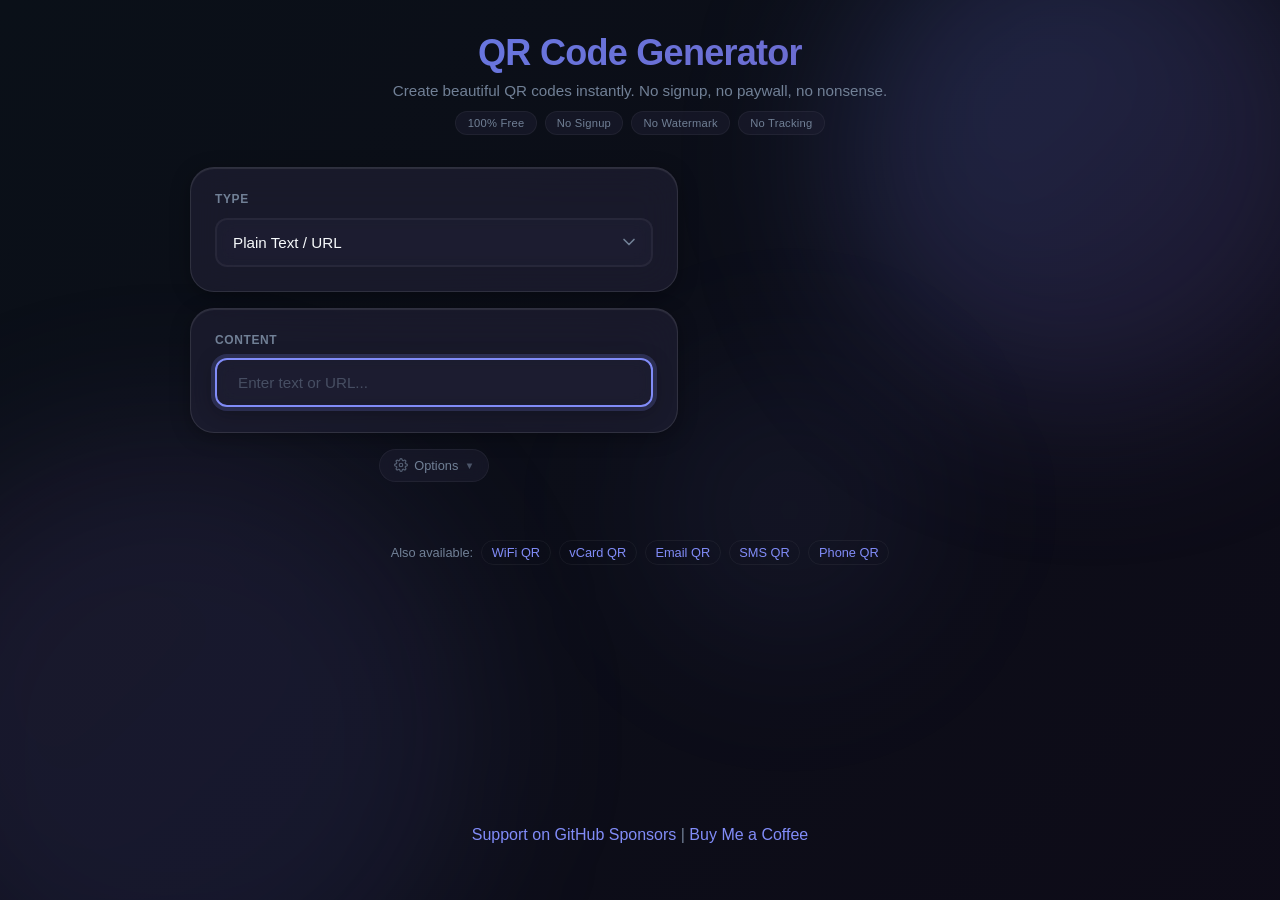
==== index.html @ a4133f2a "update" ====
<!DOCTYPE html>
<html lang="en" class="dark">
<head>
    <meta charset="UTF-8" />
    <meta name="viewport" content="width=device-width, initial-scale=1.0" />
    <meta http-equiv="Content-Security-Policy" content="default-src 'self'; script-src 'self' https://www.googletagmanager.com 'unsafe-inline'; style-src 'self' 'unsafe-inline' https://fonts.googleapis.com; img-src 'self' data:; font-src https://fonts.gstatic.com; connect-src 'self' https://*.google-analytics.com https://*.analytics.google.com https://*.googletagmanager.com;">
    <title>QR Code Generator</title>
    <meta name="description" content="Free, private QR code generator. Create QR codes for URLs, WiFi, contacts, email, and more. No tracking, no ads, runs entirely in your browser." />
    <meta property="og:title" content="QR Code Generator" />
    <meta property="og:description" content="Free, private QR code generator. Create QR codes for URLs, WiFi, contacts, email, and more." />
    <meta property="og:type" content="website" />
    <meta property="og:image" content="favicon.svg" />
    <meta name="twitter:card" content="summary" />
    <meta name="twitter:title" content="QR Code Generator" />
    <meta name="twitter:description" content="Free, private QR code generator. Create QR codes for URLs, WiFi, contacts, email, and more." />
    <link rel="canonical" href="https://qr.pivovarit.com/" />
    <link rel="icon" type="image/svg+xml" href="favicon.svg" />
    <link rel="preconnect" href="https://fonts.googleapis.com">
    <link rel="preconnect" href="https://fonts.gstatic.com" crossorigin>
    <link href="https://fonts.googleapis.com/css2?family=Inter:wght@400;500;600;700&display=swap" rel="stylesheet">
    <script>
        window.dataLayer = window.dataLayer || [];
        function gtag(){dataLayer.push(arguments);}
        window.addEventListener('load', function() {
            var s = document.createElement('script');
            s.src = 'https://www.googletagmanager.com/gtag/js?id=G-1085VCHG37';
            s.async = true;
            document.head.appendChild(s);
            gtag('js', new Date());
            gtag('config', 'G-1085VCHG37');
        });
    </script>
    <link rel="stylesheet" href="style.css">
</head>
<body class="dark">

<div class="bg-orb bg-orb-1"></div>
<div class="bg-orb bg-orb-2"></div>
<div class="bg-orb bg-orb-3"></div>

<div class="container">
    <div class="header">
        <h1>QR Code Generator</h1>
        <p class="subtitle">Create beautiful QR codes instantly. No signup, no paywall, no nonsense.</p>
        <div class="trust-badges">
            <span class="trust-badge">100% Free</span>
            <span class="trust-badge">No Signup</span>
            <span class="trust-badge">No Watermark</span>
            <span class="trust-badge">No Tracking</span>
        </div>
    </div>

    <div class="main-layout">
        <div class="input-column">
            <div class="card preset-selector">
                <div class="card-label">Type</div>
                <select id="presetSelect">
                    <option value="text">Plain Text / URL</option>
                    <option value="wifi">WiFi Network</option>
                    <option value="vcard">Contact Card (vCard)</option>
                    <option value="email">Email Address</option>
                    <option value="sms">SMS Message</option>
                    <option value="phone">Phone Number</option>
                </select>
            </div>

            <div class="card">
                <div class="card-label">Content</div>
                <div class="input-group" id="inputGroup">
                    <input type="text" id="text" placeholder="Enter text or URL..." />
                </div>
            </div>

            <div class="customization-toggle">
                <button type="button" class="toggle-btn" id="panelHeader">
                    <svg width="14" height="14" viewBox="0 0 24 24" fill="none" stroke="currentColor" stroke-width="2" stroke-linecap="round" stroke-linejoin="round">
                        <circle cx="12" cy="12" r="3"></circle>
                        <path d="M19.4 15a1.65 1.65 0 0 0 .33 1.82l.06.06a2 2 0 0 1 0 2.83 2 2 0 0 1-2.83 0l-.06-.06a1.65 1.65 0 0 0-1.82-.33 1.65 1.65 0 0 0-1 1.51V21a2 2 0 0 1-2 2 2 2 0 0 1-2-2v-.09A1.65 1.65 0 0 0 9 19.4a1.65 1.65 0 0 0-1.82.33l-.06.06a2 2 0 0 1-2.83 0 2 2 0 0 1 0-2.83l.06-.06a1.65 1.65 0 0 0 .33-1.82 1.65 1.65 0 0 0-1.51-1H3a2 2 0 0 1-2-2 2 2 0 0 1 2-2h.09A1.65 1.65 0 0 0 4.6 9a1.65 1.65 0 0 0-.33-1.82l-.06-.06a2 2 0 0 1 0-2.83 2 2 0 0 1 2.83 0l.06.06a1.65 1.65 0 0 0 1.82.33H9a1.65 1.65 0 0 0 1-1.51V3a2 2 0 0 1 2-2 2 2 0 0 1 2 2v.09a1.65 1.65 0 0 0 1 1.51 1.65 1.65 0 0 0 1.82-.33l.06-.06a2 2 0 0 1 2.83 0 2 2 0 0 1 0 2.83l-.06.06a1.65 1.65 0 0 0-.33 1.82V9a1.65 1.65 0 0 0 1.51 1H21a2 2 0 0 1 2 2 2 2 0 0 1-2 2h-.09a1.65 1.65 0 0 0-1.51 1z"></path>
                    </svg>
                    <span>Options</span>
                    <span class="arrow">▼</span>
                </button>
            </div>

            <div class="customization-panel" id="panelContent">
                <div class="option-row">
                    <label for="moduleStyle">Style</label>
                    <select id="moduleStyle">
                        <option value="classic">Classic</option>

                        <option value="dots">Dots</option>
                    </select>
                </div>
                <div class="option-row">
                    <label for="fgColor">Foreground</label>
                    <input type="color" id="fgColor" value="#000000" />
                </div>
                <div class="option-row">
                    <label for="bgColor">Background</label>
                    <input type="color" id="bgColor" value="#ffffff" />
                </div>
                <div class="option-row">
                    <label for="gradientToggle">Gradient</label>
                    <input type="checkbox" id="gradientToggle" />
                </div>
                <div class="option-row gradient-options" id="gradientOptions" style="display: none;">
                    <label for="gradientFrom">Gradient</label>
                    <div class="gradient-colors">
                        <input type="color" id="gradientFrom" value="#667eea" />
                        <span class="gradient-arrow">→</span>
                        <input type="color" id="gradientTo" value="#764ba2" />
                    </div>
                </div>
                <div class="option-row">
                    <label for="sizeSlider">Size</label>
                    <div class="size-display">
                        <input type="range" id="sizeSlider" min="128" max="1024" value="256" step="32" />
                        <span class="size-value" id="sizeValue">256px</span>
                    </div>
                </div>
                <div class="option-row">
                    <label for="errorLevel">Error Correction</label>
                    <select id="errorLevel">
                        <option value="L">Low (7%)</option>
                        <option value="M">Medium (15%)</option>
                        <option value="Q">Quartile (25%)</option>
                        <option value="H" selected>High (30%)</option>
                    </select>
                </div>
                <div class="option-row">
                    <label for="includeBorder">Include border</label>
                    <input type="checkbox" id="includeBorder" checked />
                </div>
            </div>
        </div>

        <div class="qr-column">
            <div id="qrcode-wrapper">
                <div class="qr-frame" id="qrFrame">
                    <div id="qrcode"></div>
                </div>
                <div class="action-buttons" id="actionButtons">
                    <button class="action-btn" id="downloadBtn">
                        <span class="icon">📥</span>
                        <span>Download</span>
                    </button>
                    <button class="action-btn" id="copyBtn">
                        <span class="icon">📋</span>
                        <span>Copy</span>
                    </button>
                    <button class="action-btn" id="shareBtn">
                        <span class="icon">🔗</span>
                        <span>Share</span>
                    </button>
                </div>
            </div>
        </div>
    </div>
</div>

<div class="copy-feedback" id="copyFeedback">Copied to clipboard!</div>

<nav class="cross-links container">
    <span class="cross-links-label">Also available:</span>
    <a href="/wifi/">WiFi QR</a>
    <a href="/vcard/">vCard QR</a>
    <a href="/email/">Email QR</a>
    <a href="/sms/">SMS QR</a>
    <a href="/phone/">Phone QR</a>
</nav>

<footer>
    <div class="footer-main"><a href="https://github.com/sponsors/pivovarit" target="_blank" rel="noopener">Support on GitHub Sponsors</a> | <a href="https://buymeacoffee.com/pivovarit" target="_blank" rel="noopener">Buy Me a Coffee</a></div>
</footer>

<script src="qr.js"></script>
<script src="app.js"></script>
</body>
</html>
---- style.css ----
:root {
    --bg-primary: #e8eef5;
    --bg-secondary: rgba(255, 255, 255, 0.7);
    --bg-glass: rgba(255, 255, 255, 0.5);
    --bg-gradient: linear-gradient(135deg, #667eea 0%, #764ba2 100%);
    --text-primary: #1a202c;
    --text-secondary: #4a5568;
    --text-muted: #718096;
    --border-color: rgba(255, 255, 255, 0.6);
    --border-subtle: rgba(0, 0, 0, 0.06);
    --accent: #667eea;
    --accent-hover: #5a67d8;
    --accent-light: rgba(102, 126, 234, 0.15);
    --shadow-sm: 0 1px 3px rgba(0, 0, 0, 0.08);
    --shadow-md: 0 4px 20px rgba(0, 0, 0, 0.08);
    --shadow-lg: 0 10px 40px rgba(0, 0, 0, 0.1);
    --shadow-glow: 0 0 60px rgba(102, 126, 234, 0.4);
    --radius-sm: 8px;
    --radius-md: 12px;
    --radius-lg: 24px;
}

body.dark {
    --bg-primary: #0a0a12;
    --bg-secondary: rgba(30, 30, 50, 0.7);
    --bg-glass: rgba(30, 30, 50, 0.5);
    --bg-gradient: linear-gradient(135deg, #667eea 0%, #764ba2 100%);
    --text-primary: #f7fafc;
    --text-secondary: #a0aec0;
    --text-muted: #718096;
    --border-color: rgba(255, 255, 255, 0.1);
    --border-subtle: rgba(255, 255, 255, 0.05);
    --accent: #818cf8;
    --accent-hover: #a5b4fc;
    --accent-light: rgba(129, 140, 248, 0.2);
    --shadow-sm: 0 1px 3px rgba(0, 0, 0, 0.3);
    --shadow-md: 0 4px 20px rgba(0, 0, 0, 0.3);
    --shadow-lg: 0 10px 40px rgba(0, 0, 0, 0.4);
    --shadow-glow: 0 0 80px rgba(129, 140, 248, 0.35);
}

@keyframes gradientShift {
    0%, 100% { background-position: 0% 50%; }
    50% { background-position: 100% 50%; }
}

@keyframes float {
    0%, 100% { transform: translateY(0) rotate(0deg); }
    50% { transform: translateY(-20px) rotate(5deg); }
}

@keyframes pulse {
    0%, 100% { opacity: 0.5; }
    50% { opacity: 0.8; }
}

@keyframes scaleIn {
    0% { transform: scale(0.9); opacity: 0; }
    100% { transform: scale(1); opacity: 1; }
}

@keyframes slideUp {
    0% { transform: translateY(10px); opacity: 0; }
    100% { transform: translateY(0); opacity: 1; }
}

* {
    box-sizing: border-box;
    margin: 0;
    padding: 0;
}

html {
    background: #e8eef5;
}

html.dark {
    background: #0a0a12;
}

body {
    font-family: 'Inter', -apple-system, BlinkMacSystemFont, 'Segoe UI', sans-serif;
    background: linear-gradient(-45deg, #e8eef5, #dfe6f0, #e6e0f5, #e0eef5);
    background-size: 400% 400%;
    animation: gradientShift 15s ease infinite;
    color: var(--text-primary);
    min-height: 100vh;
    display: flex;
    flex-direction: column;
    align-items: center;
    padding: 2rem;
    transition: color 0.3s ease;
    position: relative;
    overflow: hidden;
}

body.dark {
    background: linear-gradient(-45deg, #0a0a12, #12121f, #0f0a18, #0a1018);
    background-size: 400% 400%;
    animation: gradientShift 15s ease infinite;
}

.bg-orb {
    position: fixed;
    border-radius: 50%;
    filter: blur(80px);
    pointer-events: none;
    z-index: 0;
    transition: background 0.3s ease;
}

.bg-orb-1 {
    top: -10%;
    right: -5%;
    width: 500px;
    height: 500px;
    background: linear-gradient(135deg, rgba(102, 126, 234, 0.3), rgba(118, 75, 162, 0.2));
    animation: float 8s ease-in-out infinite, pulse 4s ease-in-out infinite;
}

.bg-orb-2 {
    bottom: -15%;
    left: -10%;
    width: 600px;
    height: 600px;
    background: linear-gradient(135deg, rgba(118, 75, 162, 0.2), rgba(102, 126, 234, 0.15));
    animation: float 10s ease-in-out infinite reverse, pulse 5s ease-in-out infinite;
}

.bg-orb-3 {
    top: 40%;
    left: 50%;
    width: 300px;
    height: 300px;
    background: radial-gradient(circle, rgba(102, 126, 234, 0.15), transparent);
    animation: float 12s ease-in-out infinite, pulse 6s ease-in-out infinite;
}

body.dark .bg-orb-1 {
    background: linear-gradient(135deg, rgba(102, 126, 234, 0.25), rgba(118, 75, 162, 0.15));
}

body.dark .bg-orb-2 {
    background: linear-gradient(135deg, rgba(118, 75, 162, 0.15), rgba(102, 126, 234, 0.1));
}

body.dark .bg-orb-3 {
    background: radial-gradient(circle, rgba(129, 140, 248, 0.1), transparent);
}

.container {
    width: 100%;
    max-width: 900px;
    position: relative;
    z-index: 1;
}

.main-layout {
    display: flex;
    gap: 2rem;
    align-items: flex-start;
}

.input-column {
    flex: 1;
    min-width: 0;
}

.qr-column {
    flex-shrink: 0;
    width: 380px;
    display: flex;
    flex-direction: column;
    align-items: center;
}

.header {
    text-align: center;
    margin-bottom: 2rem;
    animation: slideUp 0.6s ease backwards;
}

h1 {
    font-size: 2.25rem;
    font-weight: 700;
    background: var(--bg-gradient);
    background-size: 200% 200%;
    animation: gradientShift 5s ease infinite;
    -webkit-background-clip: text;
    -webkit-text-fill-color: transparent;
    background-clip: text;
    margin-bottom: 0.5rem;
    letter-spacing: -0.02em;
}

.subtitle {
    color: var(--text-muted);
    font-size: 0.95rem;
    animation: slideUp 0.6s ease 0.1s backwards;
}

.card {
    background: var(--bg-secondary);
    backdrop-filter: blur(20px);
    -webkit-backdrop-filter: blur(20px);
    border-radius: var(--radius-lg);
    padding: 1.5rem;
    margin-bottom: 1rem;
    box-shadow: var(--shadow-md), inset 0 1px 1px var(--border-color);
    border: 1px solid var(--border-color);
    transition: all 0.3s cubic-bezier(0.4, 0, 0.2, 1);
    animation: slideUp 0.5s ease backwards;
}

.card:nth-child(2) { animation-delay: 0.1s; }
.card:nth-child(3) { animation-delay: 0.2s; }

.card:hover {
    transform: translateY(-2px);
    box-shadow: var(--shadow-lg), inset 0 1px 1px var(--border-color);
}

.card-label {
    font-size: 0.75rem;
    font-weight: 600;
    text-transform: uppercase;
    letter-spacing: 0.05em;
    color: var(--text-muted);
    margin-bottom: 0.75rem;
}

.preset-selector select {
    width: 100%;
    padding: 0.875rem 1rem;
    font-size: 0.95rem;
    font-weight: 500;
    border: 2px solid var(--border-subtle);
    border-radius: var(--radius-md);
    background-color: var(--bg-glass);
    backdrop-filter: blur(10px);
    -webkit-backdrop-filter: blur(10px);
    color: var(--text-primary);
    cursor: pointer;
    transition: all 0.3s cubic-bezier(0.4, 0, 0.2, 1);
    appearance: none;
    background-image: url("data:image/svg+xml,%3Csvg xmlns='http://www.w3.org/2000/svg' width='24' height='24' viewBox='0 0 24 24' fill='none' stroke='%23718096' stroke-width='2' stroke-linecap='round' stroke-linejoin='round'%3E%3Cpolyline points='6 9 12 15 18 9'%3E%3C/polyline%3E%3C/svg%3E");
    background-repeat: no-repeat;
    background-position: right 0.75rem center;
    background-size: 1.25rem;
    padding-right: 2.5rem;
}

.preset-selector select:focus {
    outline: none;
    border-color: var(--accent);
    box-shadow: 0 0 0 4px var(--accent-light), var(--shadow-md);
    transform: translateY(-1px);
}

.input-group {
    display: flex;
    flex-direction: column;
    gap: 0.75rem;
}

input[type="text"],
input[type="email"],
input[type="tel"],
textarea,
.input-group select {
    width: 100%;
    padding: 0.875rem 1rem;
    font-size: 0.95rem;
    font-family: inherit;
    border: 2px solid var(--border-subtle);
    border-radius: var(--radius-md);
    background-color: var(--bg-glass);
    backdrop-filter: blur(10px);
    -webkit-backdrop-filter: blur(10px);
    color: var(--text-primary);
    transition: all 0.3s cubic-bezier(0.4, 0, 0.2, 1);
}

input::placeholder,
textarea::placeholder {
    color: var(--text-muted);
    transition: all 0.3s ease;
}

input:focus::placeholder,
textarea:focus::placeholder {
    opacity: 0.5;
    transform: translateX(5px);
}

input:focus,
textarea:focus,
.input-group select:focus {
    outline: none;
    border-color: var(--accent);
    box-shadow: 0 0 0 4px var(--accent-light), var(--shadow-md);
    transform: translateY(-1px);
}

textarea {
    resize: vertical;
    min-height: 80px;
}

.customization-toggle {
    display: flex;
    justify-content: center;
    margin-bottom: 0.5rem;
}

.toggle-btn {
    display: inline-flex;
    align-items: center;
    gap: 0.4rem;
    padding: 0.5rem 0.875rem;
    font-size: 0.8rem;
    font-weight: 500;
    font-family: inherit;
    color: var(--text-muted);
    background: var(--bg-glass);
    backdrop-filter: blur(10px);
    -webkit-backdrop-filter: blur(10px);
    border: 1px solid var(--border-subtle);
    border-radius: 20px;
    cursor: pointer;
    transition: all 0.3s cubic-bezier(0.4, 0, 0.2, 1);
}

.toggle-btn:hover {
    color: var(--text-secondary);
    border-color: var(--border-color);
    background: var(--bg-secondary);
    transform: translateY(-1px);
    box-shadow: var(--shadow-sm);
}

.toggle-btn:active {
    transform: translateY(0) scale(0.98);
}

.toggle-btn.expanded {
    color: var(--accent);
    background: var(--accent-light);
    border-color: transparent;
}

.toggle-btn svg {
    opacity: 0.7;
    transition: transform 0.3s ease, opacity 0.3s ease;
}

.toggle-btn:hover svg,
.toggle-btn.expanded svg {
    opacity: 1;
}

.toggle-btn.expanded svg {
    transform: rotate(90deg);
}

.toggle-btn .arrow {
    font-size: 0.6rem;
    transition: transform 0.3s ease;
    opacity: 0.6;
}

.toggle-btn.expanded .arrow {
    transform: rotate(180deg);
}

.customization-panel {
    max-height: 0;
    overflow: hidden;
    transition: all 0.4s cubic-bezier(0.4, 0, 0.2, 1);
    background: transparent;
    border-radius: var(--radius-md);
    margin-bottom: 0;
    border: 1px solid transparent;
}

.customization-panel.expanded {
    max-height: 500px;
    padding: 1rem 1.25rem;
    margin-bottom: 1rem;
    border-color: var(--border-color);
    box-shadow: var(--shadow-md);
    background: var(--bg-secondary);
    backdrop-filter: blur(20px);
    -webkit-backdrop-filter: blur(20px);
}

.option-row {
    display: flex;
    justify-content: space-between;
    align-items: center;
    padding: 0.5rem 0;
}

.option-row:first-child {
    padding-top: 0;
}

.option-row:last-child {
    padding-bottom: 0;
}

.option-row label {
    font-size: 0.8rem;
    color: var(--text-muted);
}

.option-row input[type="color"] {
    width: 32px;
    height: 32px;
    border: 1px solid var(--border-color);
    border-radius: 6px;
    cursor: pointer;
    padding: 2px;
    background: var(--bg-primary);
    transition: all 0.2s ease;
}

.option-row input[type="color"]:hover {
    border-color: var(--text-muted);
}

.option-row input[type="range"] {
    width: 100px;
    height: 4px;
    border-radius: 2px;
    background: var(--border-color);
    cursor: pointer;
    -webkit-appearance: none;
}

.option-row input[type="range"]::-webkit-slider-thumb {
    -webkit-appearance: none;
    width: 14px;
    height: 14px;
    border-radius: 50%;
    background: var(--text-muted);
    cursor: pointer;
    transition: all 0.2s ease;
}

.option-row input[type="range"]::-webkit-slider-thumb:hover {
    background: var(--text-secondary);
}

.option-row select {
    padding: 0.35rem 0.5rem;
    border: 1px solid var(--border-color);
    border-radius: 6px;
    background-color: var(--bg-primary);
    color: var(--text-secondary);
    cursor: pointer;
    font-size: 0.8rem;
    transition: all 0.2s ease;
}

.option-row select:focus {
    outline: none;
    border-color: var(--text-muted);
}

.option-row input[type="checkbox"] {
    width: 18px;
    height: 18px;
    cursor: pointer;
    accent-color: var(--accent);
}

.size-display {
    display: flex;
    align-items: center;
    gap: 0.5rem;
}

.size-value {
    font-size: 0.8rem;
    font-weight: 500;
    color: var(--text-muted);
    min-width: 45px;
    text-align: right;
}

#qrcode-wrapper {
    display: flex;
    flex-direction: column;
    align-items: center;
}

.qr-frame {
    position: relative;
    padding: 2rem;
    background: linear-gradient(145deg, #ffffff, #f0f0f5);
    border-radius: 32px;
    box-shadow:
        var(--shadow-lg),
        var(--shadow-glow),
        inset 0 2px 4px rgba(255,255,255,0.8),
        inset 0 -2px 4px rgba(0,0,0,0.05);
    transition: all 0.4s cubic-bezier(0.4, 0, 0.2, 1);
    display: none;
}

.qr-frame.visible {
    display: block;
    animation: scaleIn 0.4s cubic-bezier(0.34, 1.56, 0.64, 1);
}

.qr-frame::before {
    content: '';
    position: absolute;
    top: 12px;
    left: 50%;
    transform: translateX(-50%);
    width: 60px;
    height: 6px;
    background: linear-gradient(90deg, #e0e0e5, #d0d0d8);
    border-radius: 3px;
}

.qr-frame::after {
    content: 'Scan Me';
    position: absolute;
    bottom: 10px;
    left: 50%;
    transform: translateX(-50%);
    font-size: 0.7rem;
    font-weight: 600;
    text-transform: uppercase;
    letter-spacing: 0.1em;
    color: #a0a0a8;
}

body.dark .qr-frame {
    background: linear-gradient(145deg, #2a2a3e, #1e1e2e);
    box-shadow:
        var(--shadow-lg),
        var(--shadow-glow),
        inset 0 2px 4px rgba(255,255,255,0.05),
        inset 0 -2px 4px rgba(0,0,0,0.2);
}

body.dark .qr-frame::before {
    background: linear-gradient(90deg, #3a3a4e, #2a2a3e);
}

body.dark .qr-frame::after {
    color: #606070;
}

#qrcode {
    background: white;
    padding: 1rem;
    border-radius: var(--radius-md);
    margin-top: 0.5rem;
}

#qrcode canvas {
    display: block;
}

#qrcode img {
    display: none;
}

.action-buttons {
    display: none;
    gap: 0.75rem;
    margin-top: 1.5rem;
    width: 100%;
    max-width: 380px;
}

.action-buttons.visible {
    display: flex;
    animation: slideUp 0.4s cubic-bezier(0.34, 1.56, 0.64, 1) 0.2s backwards;
}

.action-btn {
    flex: 1;
    display: flex;
    align-items: center;
    justify-content: center;
    gap: 0.5rem;
    padding: 0.75rem 1rem;
    font-size: 0.9rem;
    font-weight: 500;
    font-family: inherit;
    background: var(--bg-secondary);
    backdrop-filter: blur(20px);
    -webkit-backdrop-filter: blur(20px);
    color: var(--text-primary);
    border: 1px solid var(--border-color);
    border-radius: var(--radius-md);
    cursor: pointer;
    transition: all 0.3s cubic-bezier(0.4, 0, 0.2, 1);
    position: relative;
    overflow: hidden;
}

.action-btn::before {
    content: '';
    position: absolute;
    top: 50%;
    left: 50%;
    width: 0;
    height: 0;
    background: var(--accent-light);
    border-radius: 50%;
    transform: translate(-50%, -50%);
    transition: width 0.4s ease, height 0.4s ease;
}

.action-btn:hover::before {
    width: 200%;
    height: 200%;
}

.action-btn:hover {
    border-color: var(--accent);
    color: var(--accent);
    transform: translateY(-2px);
    box-shadow: var(--shadow-md);
}

.action-btn:active {
    transform: translateY(0) scale(0.98);
}

.action-btn .icon {
    font-size: 1.1rem;
    position: relative;
    z-index: 1;
    transition: transform 0.3s ease;
}

.action-btn:hover .icon {
    transform: scale(1.2);
}

.action-btn span:last-child {
    position: relative;
    z-index: 1;
}

.copy-feedback {
    position: fixed;
    bottom: 2rem;
    left: 50%;
    transform: translateX(-50%) translateY(20px);
    background: var(--text-primary);
    color: var(--bg-primary);
    padding: 0.875rem 1.5rem;
    border-radius: var(--radius-md);
    font-size: 0.9rem;
    font-weight: 500;
    opacity: 0;
    transition: all 0.3s cubic-bezier(0.4, 0, 0.2, 1);
    pointer-events: none;
    box-shadow: var(--shadow-lg);
    z-index: 100;
}

.copy-feedback.visible {
    opacity: 1;
    transform: translateX(-50%) translateY(0);
    pointer-events: auto;
    cursor: pointer;
}

.copy-feedback.error {
    background: #d32f2f;
    color: #fff;
}

footer {
    margin-top: auto;
    padding: 3rem 0 1rem;
    font-size: 0.85rem;
    color: var(--text-muted);
    text-align: center;
    position: relative;
    z-index: 1;
}

footer a {
    color: var(--accent);
    text-decoration: none;
    font-weight: 500;
    transition: opacity 0.2s ease;
}

footer a:hover {
    opacity: 0.8;
}

.footer-main {
    font-size: 1rem;
    margin-bottom: 0.5rem;
}

.footer-lib {
    font-size: 0.75rem;
}

.trust-badges {
    display: flex;
    justify-content: center;
    gap: 0.5rem;
    flex-wrap: wrap;
    margin-top: 0.75rem;
    animation: slideUp 0.6s ease 0.2s backwards;
}

.trust-badge {
    display: inline-flex;
    align-items: center;
    gap: 0.3rem;
    padding: 0.3rem 0.7rem;
    font-size: 0.7rem;
    font-weight: 500;
    letter-spacing: 0.02em;
    color: var(--text-muted);
    background: var(--bg-glass);
    border: 1px solid var(--border-subtle);
    border-radius: 20px;
}

.cross-links {
    display: flex;
    justify-content: center;
    align-items: center;
    flex-wrap: wrap;
    gap: 0.5rem;
    margin-top: 2rem;
    padding: 1rem;
    font-size: 0.8rem;
    position: relative;
    z-index: 1;
}

.cross-links-label {
    color: var(--text-muted);
    font-weight: 500;
}

.cross-links a {
    color: var(--accent);
    text-decoration: none;
    padding: 0.25rem 0.6rem;
    border-radius: 16px;
    border: 1px solid var(--border-subtle);
    transition: all 0.2s ease;
}

.cross-links a:hover {
    background: var(--accent-light);
    border-color: var(--accent);
}

.gradient-colors {
    display: flex;
    align-items: center;
    gap: 0.4rem;
}

.gradient-arrow {
    color: var(--text-muted);
    font-size: 0.8rem;
}

.seo-content {
    margin-top: 2rem;
    padding: 2rem;
    color: var(--text-secondary);
    font-size: 0.9rem;
    line-height: 1.7;
}

.seo-content h2 {
    font-size: 1.25rem;
    font-weight: 600;
    color: var(--text-primary);
    margin-bottom: 0.75rem;
}

.seo-content h3 {
    font-size: 1rem;
    font-weight: 600;
    color: var(--text-primary);
    margin-top: 1.25rem;
    margin-bottom: 0.5rem;
}

.seo-content p {
    margin-bottom: 0.75rem;
}

.seo-content ul {
    list-style: disc;
    padding-left: 1.5rem;
    margin-bottom: 0.75rem;
}

.seo-content li {
    margin-bottom: 0.35rem;
}

@media (max-width: 768px) {
    body {
        padding: 1.5rem 1rem;
    }

    h1 {
        font-size: 1.75rem;
    }

    .main-layout {
        flex-direction: column;
    }

    .qr-column {
        width: 100%;
        order: -1;
        margin-bottom: 1.5rem;
    }

    .card {
        padding: 1.25rem;
    }

    .option-row {
        flex-direction: row;
        justify-content: space-between;
    }

    .option-row input[type="range"] {
        width: 80px;
    }

    .action-buttons {
        flex-direction: row;
        max-width: 100%;
    }

    .qr-frame {
        padding: 1.5rem;
        border-radius: 24px;
    }

    #qrcode {
        padding: 0.75rem;
    }

    .bg-orb {
        opacity: 0.5;
    }

    .bg-orb-1 {
        width: 300px;
        height: 300px;
    }

    .bg-orb-2 {
        width: 350px;
        height: 350px;
    }

    .bg-orb-3 {
        display: none;
    }
}

@media (max-width: 480px) {
    body {
        padding: 1rem 0.75rem;
    }

    h1 {
        font-size: 1.5rem;
    }

    .subtitle {
        font-size: 0.85rem;
    }

    .header {
        margin-bottom: 1.5rem;
    }

    .card {
        padding: 1rem;
        border-radius: 16px;
        margin-bottom: 0.75rem;
    }

    .card-label {
        font-size: 0.7rem;
        margin-bottom: 0.5rem;
    }

    .preset-selector select,
    input[type="text"],
    input[type="email"],
    input[type="tel"],
    textarea,
    .input-group select {
        padding: 0.75rem 0.875rem;
        font-size: 16px; /* Prevents iOS zoom on focus */
        border-radius: 10px;
    }

    .qr-frame {
        padding: 1.25rem;
        border-radius: 20px;
    }

    .qr-frame::before {
        width: 40px;
        height: 4px;
        top: 10px;
    }

    .qr-frame::after {
        font-size: 0.6rem;
        bottom: 8px;
    }

    #qrcode {
        padding: 0.5rem;
        border-radius: 8px;
    }

    .action-buttons {
        gap: 0.5rem;
        margin-top: 1rem;
    }

    .action-btn {
        padding: 0.875rem 0.75rem;
        font-size: 0.85rem;
        border-radius: 10px;
        min-height: 48px; /* Touch-friendly target size */
    }

    .toggle-btn {
        padding: 0.625rem 1rem;
        font-size: 0.75rem;
        min-height: 40px;
    }

    .customization-panel.expanded {
        padding: 0.875rem 1rem;
    }

    .option-row {
        padding: 0.625rem 0;
    }

    .option-row label {
        font-size: 0.75rem;
    }

    .option-row input[type="color"] {
        width: 36px;
        height: 36px;
        min-width: 36px;
    }

    .option-row input[type="range"] {
        width: 70px;
        height: 6px;
    }

    .option-row input[type="range"]::-webkit-slider-thumb {
        width: 18px;
        height: 18px;
    }

    .option-row select {
        padding: 0.5rem 0.625rem;
        font-size: 0.75rem;
        min-height: 36px;
    }

    .size-value {
        font-size: 0.75rem;
        min-width: 40px;
    }

    .copy-feedback {
        bottom: 1rem;
        padding: 0.75rem 1.25rem;
        font-size: 0.85rem;
        border-radius: 10px;
        left: 1rem;
        right: 1rem;
        transform: translateY(20px);
        width: auto;
    }

    .copy-feedback.visible {
        transform: translateY(0);
    }

    footer {
        padding: 2rem 0 1rem;
        font-size: 0.75rem;
    }

    .footer-main {
        font-size: 0.85rem;
    }

    .footer-lib {
        font-size: 0.7rem;
    }

    .bg-orb-1,
    .bg-orb-2 {
        opacity: 0.3;
    }
}

/* Embed mode - hide UI, show only QR code */
body.embed-mode {
    background: transparent;
    padding: 0;
    margin: 0;
    min-height: auto;
    animation: none;
}

body.embed-mode .bg-orb,
body.embed-mode .header,
body.embed-mode .input-column,
body.embed-mode footer,
body.embed-mode .action-buttons,
body.embed-mode .copy-feedback {
    display: none !important;
}

body.embed-mode .container {
    max-width: none;
    width: auto;
}

body.embed-mode .main-layout {
    gap: 0;
}

body.embed-mode .qr-column {
    width: auto;
}

body.embed-mode .qr-frame {
    padding: 0;
    background: transparent;
    border-radius: 0;
    box-shadow: none;
    margin: 0;
}

body.embed-mode .qr-frame::before,
body.embed-mode .qr-frame::after {
    display: none;
}

body.embed-mode #qrcode {
    padding: 0;
    margin: 0;
    border-radius: 0;
    background: transparent;
}

body.embed-mode.embed-border #qrcode {
    padding: 1rem;
    border-radius: var(--radius-md);
    background: white;
}

/* Ensure proper touch behavior */
@media (hover: none) and (pointer: coarse) {
    .card:hover {
        transform: none;
    }

    .action-btn:hover::before {
        width: 0;
        height: 0;
    }

    .action-btn:hover {
        transform: none;
    }

    .action-btn:active {
        transform: scale(0.98);
        background: var(--accent-light);
    }

    .toggle-btn:hover {
        transform: none;
    }
}
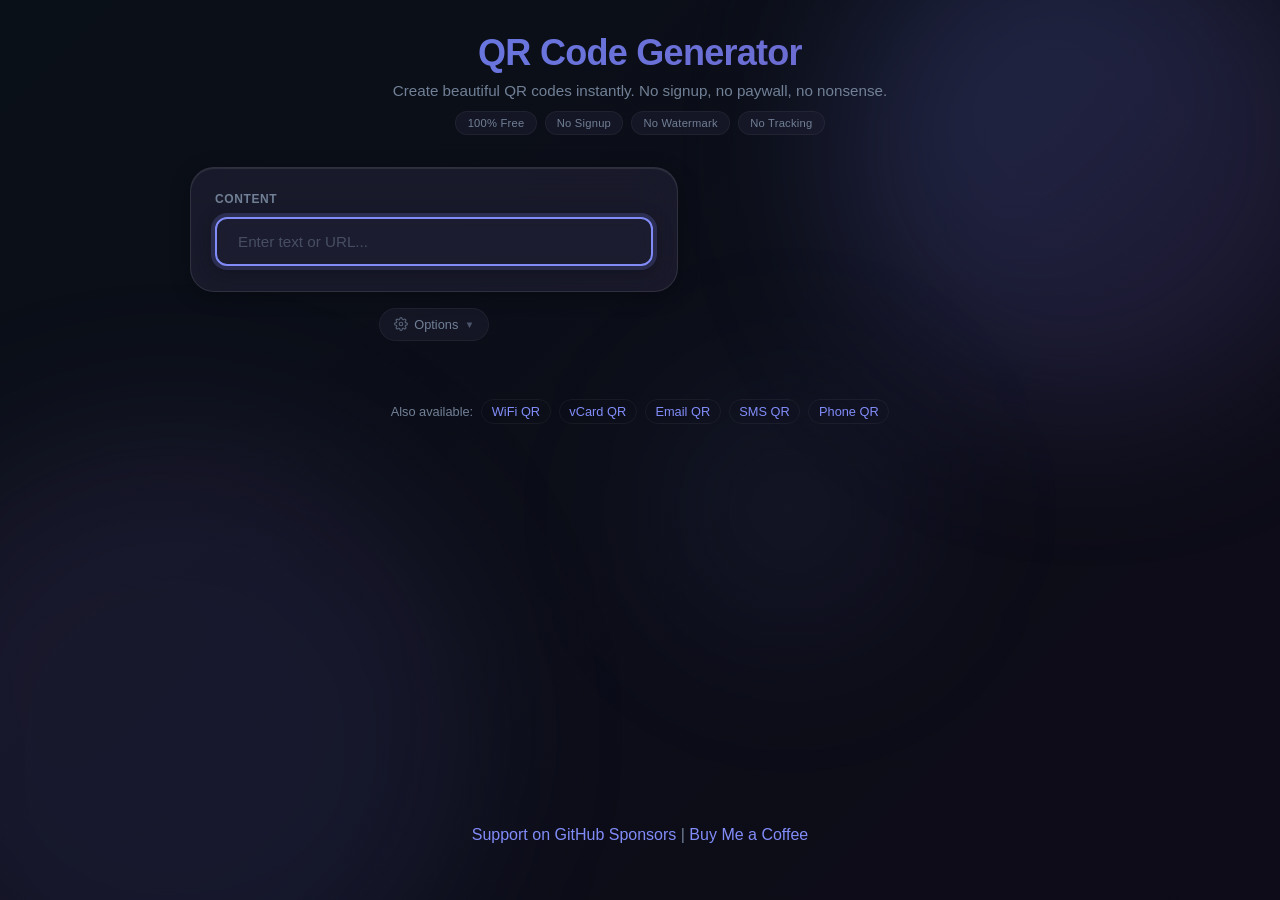
==== commit a1d08f99: "update" ====
--- a/index.html
+++ b/index.html
@@ -52,18 +52,6 @@
 
     <div class="main-layout">
         <div class="input-column">
-            <div class="card preset-selector">
-                <div class="card-label">Type</div>
-                <select id="presetSelect">
-                    <option value="text">Plain Text / URL</option>
-                    <option value="wifi">WiFi Network</option>
-                    <option value="vcard">Contact Card (vCard)</option>
-                    <option value="email">Email Address</option>
-                    <option value="sms">SMS Message</option>
-                    <option value="phone">Phone Number</option>
-                </select>
-            </div>
-
             <div class="card">
                 <div class="card-label">Content</div>
                 <div class="input-group" id="inputGroup">
@@ -83,14 +71,6 @@
             </div>
 
             <div class="customization-panel" id="panelContent">
-                <div class="option-row">
-                    <label for="moduleStyle">Style</label>
-                    <select id="moduleStyle">
-                        <option value="classic">Classic</option>
-
-                        <option value="dots">Dots</option>
-                    </select>
-                </div>
                 <div class="option-row">
                     <label for="fgColor">Foreground</label>
                     <input type="color" id="fgColor" value="#000000" />
@@ -139,6 +119,10 @@
                 <div class="qr-frame" id="qrFrame">
                     <div id="qrcode"></div>
                 </div>
+                <div class="style-switch" id="styleSwitch">
+                    <button type="button" class="style-option active" data-style="classic">Classic</button>
+                    <button type="button" class="style-option" data-style="dots">Dots</button>
+                </div>
                 <div class="action-buttons" id="actionButtons">
                     <button class="action-btn" id="downloadBtn">
                         <span class="icon">📥</span>
--- a/style.css
+++ b/style.css
@@ -229,34 +229,6 @@
     margin-bottom: 0.75rem;
 }
 
-.preset-selector select {
-    width: 100%;
-    padding: 0.875rem 1rem;
-    font-size: 0.95rem;
-    font-weight: 500;
-    border: 2px solid var(--border-subtle);
-    border-radius: var(--radius-md);
-    background-color: var(--bg-glass);
-    backdrop-filter: blur(10px);
-    -webkit-backdrop-filter: blur(10px);
-    color: var(--text-primary);
-    cursor: pointer;
-    transition: all 0.3s cubic-bezier(0.4, 0, 0.2, 1);
-    appearance: none;
-    background-image: url("data:image/svg+xml,%3Csvg xmlns='http://www.w3.org/2000/svg' width='24' height='24' viewBox='0 0 24 24' fill='none' stroke='%23718096' stroke-width='2' stroke-linecap='round' stroke-linejoin='round'%3E%3Cpolyline points='6 9 12 15 18 9'%3E%3C/polyline%3E%3C/svg%3E");
-    background-repeat: no-repeat;
-    background-position: right 0.75rem center;
-    background-size: 1.25rem;
-    padding-right: 2.5rem;
-}
-
-.preset-selector select:focus {
-    outline: none;
-    border-color: var(--accent);
-    box-shadow: 0 0 0 4px var(--accent-light), var(--shadow-md);
-    transform: translateY(-1px);
-}
-
 .input-group {
     display: flex;
     flex-direction: column;
@@ -766,6 +738,46 @@
     border-color: var(--accent);
 }
 
+.style-switch {
+    display: none;
+    justify-content: center;
+    gap: 0;
+    margin-top: 1rem;
+    background: var(--bg-glass);
+    border: 1px solid var(--border-subtle);
+    border-radius: 20px;
+    padding: 3px;
+    width: fit-content;
+    align-self: center;
+}
+
+.style-switch.visible {
+    display: flex;
+}
+
+.style-option {
+    padding: 0.35rem 1rem;
+    font-size: 0.75rem;
+    font-weight: 500;
+    font-family: inherit;
+    color: var(--text-muted);
+    background: transparent;
+    border: none;
+    border-radius: 16px;
+    cursor: pointer;
+    transition: all 0.2s ease;
+}
+
+.style-option:hover {
+    color: var(--text-secondary);
+}
+
+.style-option.active {
+    background: var(--accent);
+    color: #fff;
+    box-shadow: var(--shadow-sm);
+}
+
 .gradient-colors {
     display: flex;
     align-items: center;
@@ -907,7 +919,6 @@
         margin-bottom: 0.5rem;
     }
 
-    .preset-selector select,
     input[type="text"],
     input[type="email"],
     input[type="tel"],
